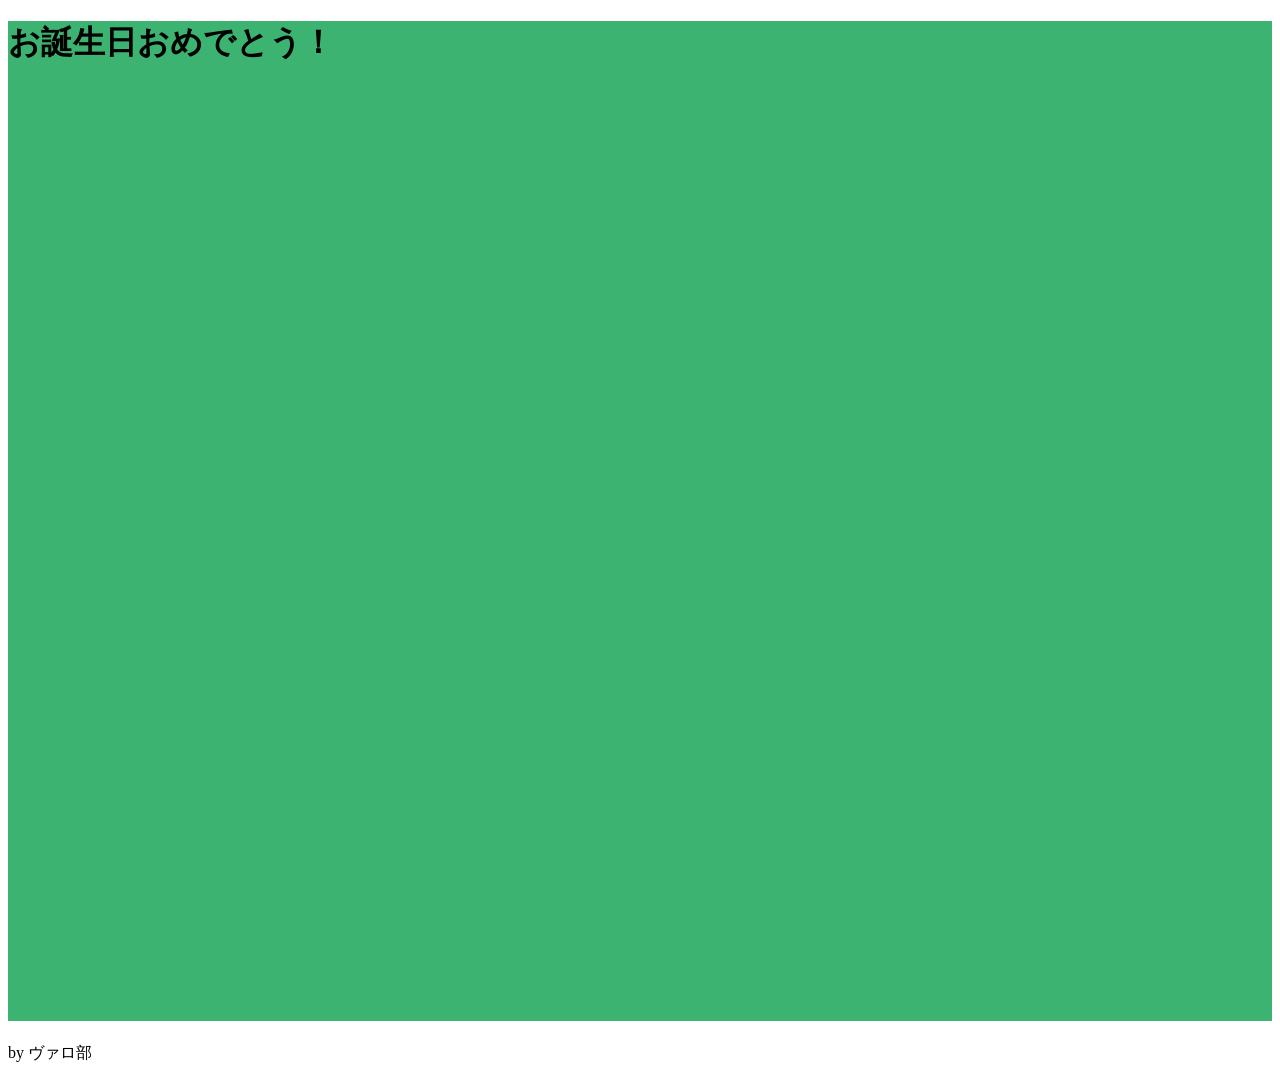
==== index.html @ 9d0c2ab2 "Update index.html" ====
<!DOCTYPE html>
<html lang="ja">
<head>
<meta charset="UTF-8">
<title>happy birthday</title>
</head>

<body>

  <div class="main">
    <h1>お誕生日おめでとう！</h1>
    <p>by ヴァロ部</p>
  </div>



  
</body>
</html>
<style>
  h1{
    background:#3cb371;
    height:1000px;
    position:center;
  }
  
</style>
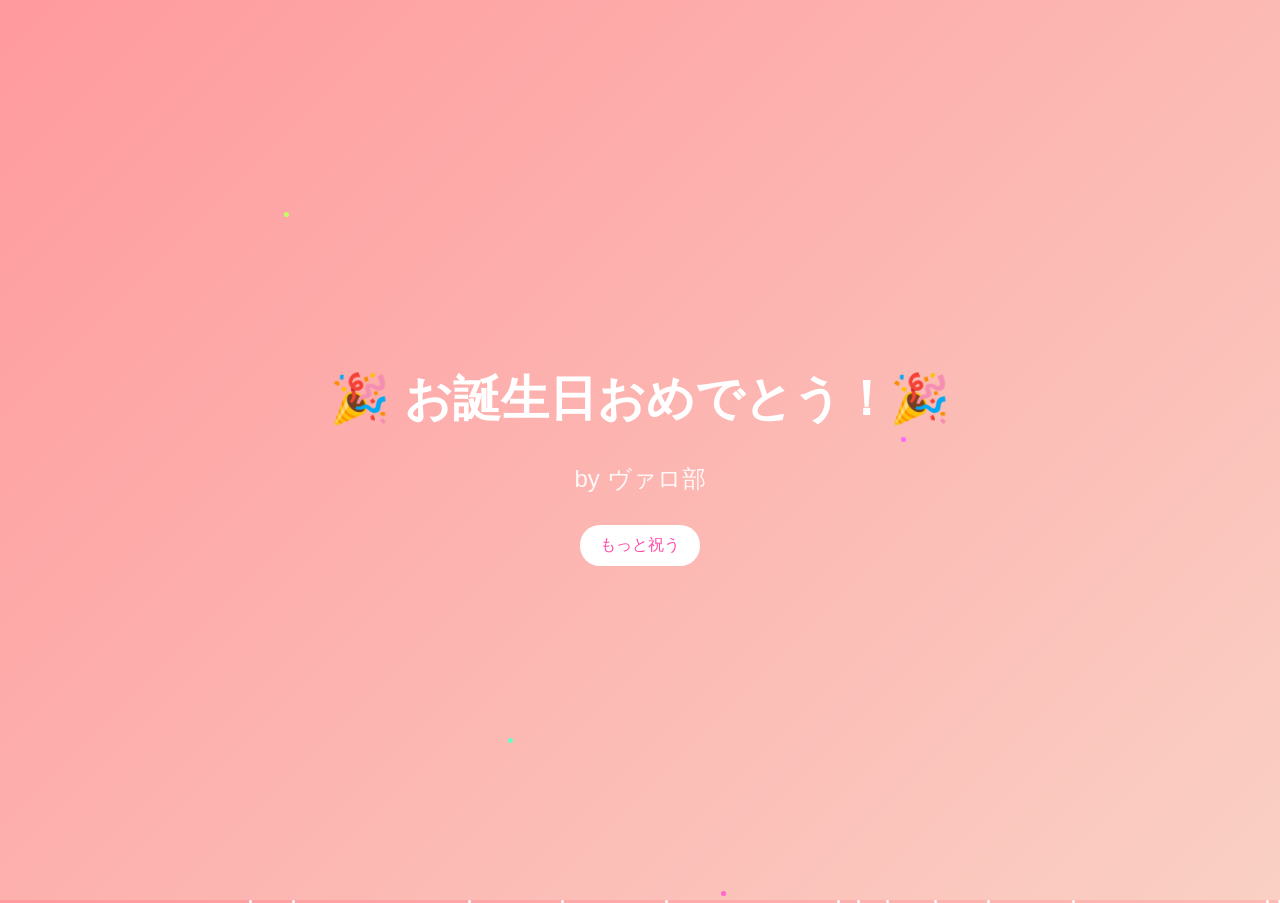
==== commit f353327c: "Update index.html" ====
--- a/index.html
+++ b/index.html
@@ -2,26 +2,148 @@
 <html lang="ja">
 <head>
 <meta charset="UTF-8">
-<title>happy birthday</title>
+<title>Happy Birthday</title>
+<style>
+    body {
+        margin: 0;
+        height: 100vh;
+        overflow: hidden;
+        font-family: 'Segoe UI', sans-serif;
+        background: linear-gradient(135deg, #ff9a9e, #fad0c4);
+        display: flex;
+        justify-content: center;
+        align-items: center;
+        color: white;
+        text-align: center;
+    }
+
+    h1 {
+        font-size: 3em;
+        animation: glow 2s ease-in-out infinite alternate;
+    }
+
+    @keyframes glow {
+        from {
+            text-shadow: 0 0 10px #fff, 0 0 20px #ff4da6;
+        }
+        to {
+            text-shadow: 0 0 20px #fff, 0 0 40px #ff1a75;
+        }
+    }
+
+    .container {
+        z-index: 2;
+    }
+
+    .subtitle {
+        margin-top: 20px;
+        font-size: 1.5em;
+        opacity: 0.9;
+    }
+
+    /* 花火風エフェクト */
+    .firework {
+        position: absolute;
+        width: 5px;
+        height: 5px;
+        background: white;
+        border-radius: 50%;
+        animation: explode 1.5s ease-out infinite;
+    }
+
+    @keyframes explode {
+        0% {
+            transform: scale(0);
+            opacity: 1;
+        }
+        100% {
+            transform: scale(15);
+            opacity: 0;
+        }
+    }
+
+    /* キラキラ */
+    .sparkle {
+        position: absolute;
+        width: 3px;
+        height: 3px;
+        background: white;
+        border-radius: 50%;
+        animation: sparkle 3s linear infinite;
+    }
+
+    @keyframes sparkle {
+        from {
+            transform: translateY(0);
+            opacity: 1;
+        }
+        to {
+            transform: translateY(-100vh);
+            opacity: 0;
+        }
+    }
+
+    button {
+        margin-top: 30px;
+        padding: 10px 20px;
+        font-size: 1em;
+        border: none;
+        border-radius: 20px;
+        background: white;
+        color: #ff4da6;
+        cursor: pointer;
+        transition: 0.3s;
+    }
+
+    button:hover {
+        background: #ff4da6;
+        color: white;
+    }
+</style>
 </head>
 
 <body>
 
-  <div class="main">
-    <h1>お誕生日おめでとう！</h1>
-    <p>by ヴァロ部</p>
-  </div>
+<div class="container">
+    <h1>🎉 お誕生日おめでとう！🎉</h1>
+    <div class="subtitle">by ヴァロ部</div>
+    <button onclick="moreFireworks()">もっと祝う</button>
+</div>
 
+<script>
+    // 花火生成
+    function createFirework() {
+        const fw = document.createElement("div");
+        fw.className = "firework";
+        fw.style.left = Math.random() * window.innerWidth + "px";
+        fw.style.top = Math.random() * window.innerHeight + "px";
+        fw.style.background = `hsl(${Math.random()*360},100%,70%)`;
+        document.body.appendChild(fw);
 
+        setTimeout(() => fw.remove(), 1500);
+    }
 
-  
+    setInterval(createFirework, 300);
+
+    function moreFireworks() {
+        for (let i = 0; i < 20; i++) {
+            setTimeout(createFirework, i * 50);
+        }
+    }
+
+    // キラキラ生成
+    function createSparkle() {
+        const sp = document.createElement("div");
+        sp.className = "sparkle";
+        sp.style.left = Math.random() * window.innerWidth + "px";
+        sp.style.top = window.innerHeight + "px";
+        document.body.appendChild(sp);
+
+        setTimeout(() => sp.remove(), 3000);
+    }
+
+    setInterval(createSparkle, 100);
+</script>
+
 </body>
 </html>
-<style>
-  h1{
-    background:#3cb371;
-    height:1000px;
-    position:center;
-  }
-  
-</style>
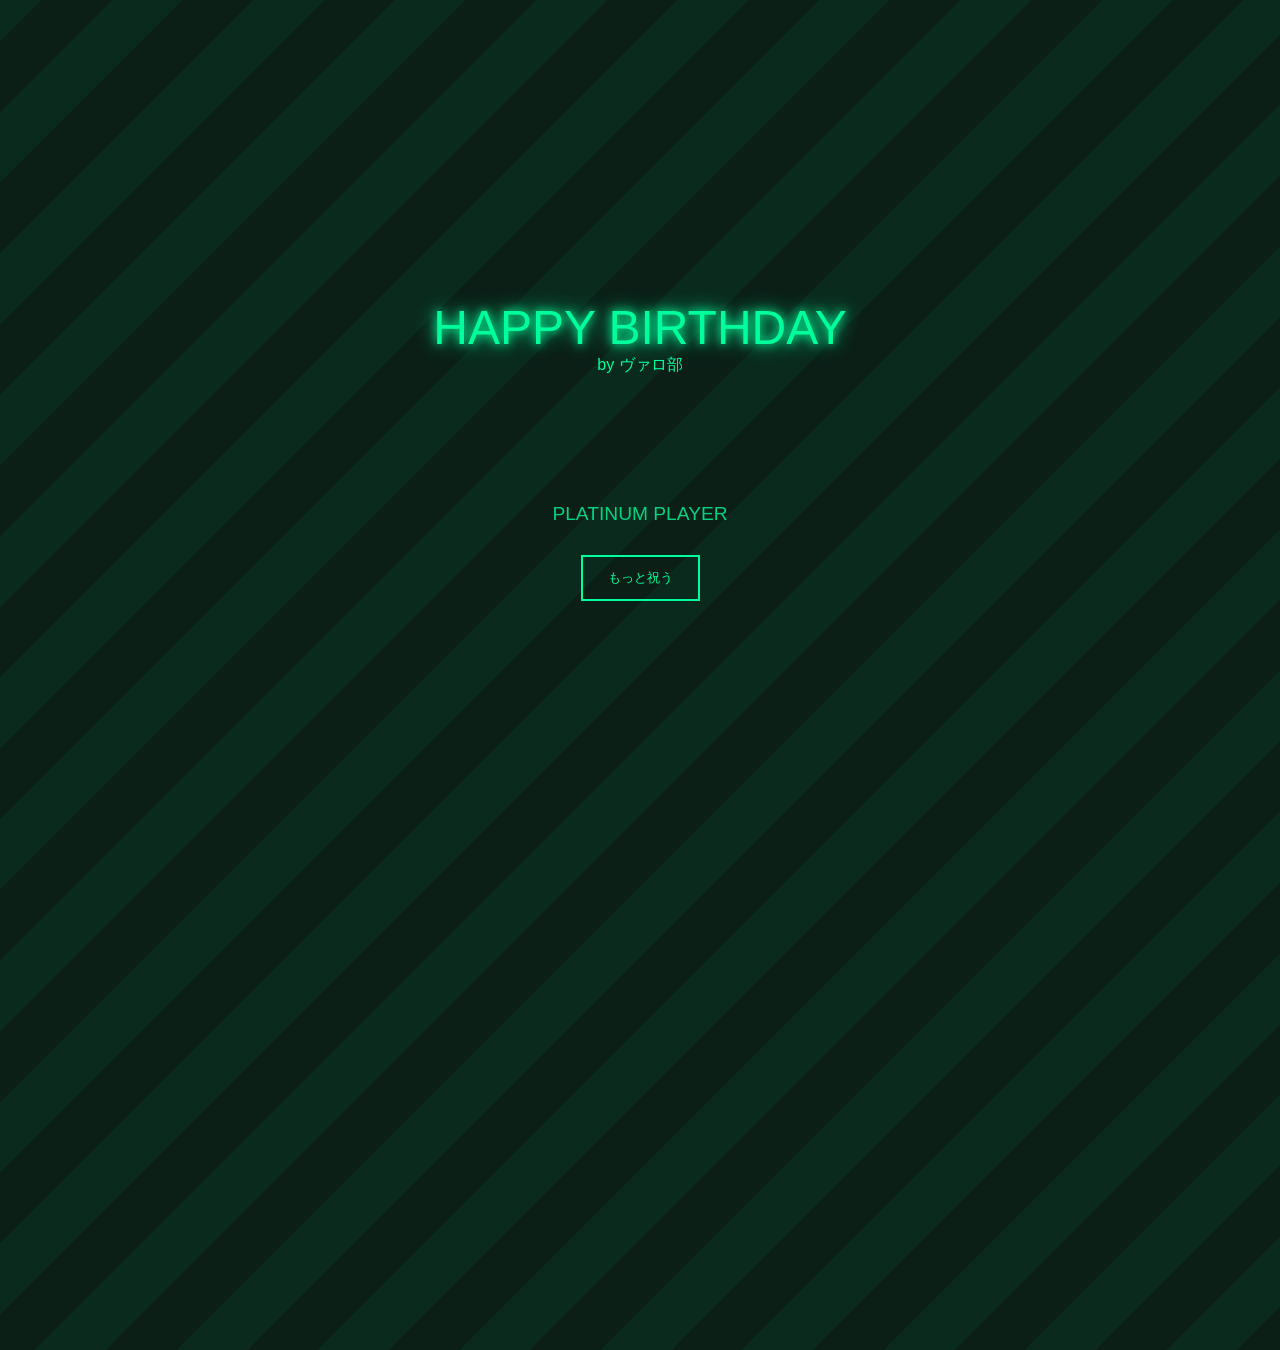
==== commit 3eb39bd3: "Update index.html" ====
--- a/index.html
+++ b/index.html
@@ -3,146 +3,176 @@
 <head>
 <meta charset="UTF-8">
 <title>Happy Birthday</title>
+
 <style>
-    body {
-        margin: 0;
-        height: 100vh;
-        overflow: hidden;
-        font-family: 'Segoe UI', sans-serif;
-        background: linear-gradient(135deg, #ff9a9e, #fad0c4);
-        display: flex;
-        justify-content: center;
-        align-items: center;
-        color: white;
-        text-align: center;
+body {
+    margin: 0;
+    height: 100vh;
+    background: #0b1f17;
+    color: #00ff9c;
+    font-family: 'Arial Black', sans-serif;
+    display: flex;
+    justify-content: center;
+    align-items: center;
+    overflow: hidden;
+}
+
+/* ネオン背景 */
+body::before {
+    content: "";
+    position: absolute;
+    width: 200%;
+    height: 200%;
+    background: repeating-linear-gradient(
+        135deg,
+        transparent,
+        transparent 50px,
+        rgba(0,255,156,0.05) 50px,
+        rgba(0,255,156,0.05) 100px
+    );
+    animation: bgmove 12s linear infinite;
+}
+
+@keyframes bgmove {
+    from { transform: translate(0,0); }
+    to { transform: translate(-200px,-200px); }
+}
+
+.container {
+    text-align: center;
+    z-index: 2;
+}
+
+/* メイン */
+.title {
+    font-size: 3em;
+    text-shadow: 0 0 10px #00ff9c, 0 0 20px #00ff9c;
+}
+
+/* ACE風 */
+.rank-text {
+    font-size: 5em;
+    margin-top: 20px;
+    opacity: 0;
+    transform: scale(0.5);
+    transition: 0.3s;
+}
+
+/* 表示時 */
+.show {
+    opacity: 1;
+    transform: scale(1);
+}
+
+/* CLUTCH色変化 */
+.clutch {
+    color: #00e1ff;
+    text-shadow: 0 0 15px #00e1ff;
+}
+
+/* ボタン */
+button {
+    margin-top: 30px;
+    padding: 12px 25px;
+    border: 2px solid #00ff9c;
+    background: transparent;
+    color: #00ff9c;
+    cursor: pointer;
+}
+
+button:hover {
+    background: #00ff9c;
+    color: #0b1f17;
+}
+
+/* パーティクル */
+.particle {
+    position: absolute;
+    width: 5px;
+    height: 5px;
+    background: #00ff9c;
+    border-radius: 50%;
+    animation: explode 1s forwards;
+}
+
+@keyframes explode {
+    to {
+        transform: translate(var(--x), var(--y));
+        opacity: 0;
     }
+}
 
-    h1 {
-        font-size: 3em;
-        animation: glow 2s ease-in-out infinite alternate;
-    }
-
-    @keyframes glow {
-        from {
-            text-shadow: 0 0 10px #fff, 0 0 20px #ff4da6;
-        }
-        to {
-            text-shadow: 0 0 20px #fff, 0 0 40px #ff1a75;
-        }
-    }
-
-    .container {
-        z-index: 2;
-    }
-
-    .subtitle {
-        margin-top: 20px;
-        font-size: 1.5em;
-        opacity: 0.9;
-    }
-
-    /* 花火風エフェクト */
-    .firework {
-        position: absolute;
-        width: 5px;
-        height: 5px;
-        background: white;
-        border-radius: 50%;
-        animation: explode 1.5s ease-out infinite;
-    }
-
-    @keyframes explode {
-        0% {
-            transform: scale(0);
-            opacity: 1;
-        }
-        100% {
-            transform: scale(15);
-            opacity: 0;
-        }
-    }
-
-    /* キラキラ */
-    .sparkle {
-        position: absolute;
-        width: 3px;
-        height: 3px;
-        background: white;
-        border-radius: 50%;
-        animation: sparkle 3s linear infinite;
-    }
-
-    @keyframes sparkle {
-        from {
-            transform: translateY(0);
-            opacity: 1;
-        }
-        to {
-            transform: translateY(-100vh);
-            opacity: 0;
-        }
-    }
-
-    button {
-        margin-top: 30px;
-        padding: 10px 20px;
-        font-size: 1em;
-        border: none;
-        border-radius: 20px;
-        background: white;
-        color: #ff4da6;
-        cursor: pointer;
-        transition: 0.3s;
-    }
-
-    button:hover {
-        background: #ff4da6;
-        color: white;
-    }
+/* ランク表示 */
+.rank {
+    margin-top: 15px;
+    font-size: 1.2em;
+    opacity: 0.8;
+}
 </style>
 </head>
 
 <body>
 
 <div class="container">
-    <h1>🎉 お誕生日おめでとう！🎉</h1>
-    <div class="subtitle">by ヴァロ部</div>
-    <button onclick="moreFireworks()">もっと祝う</button>
+    <div class="title">HAPPY BIRTHDAY</div>
+    <div>by ヴァロ部</div>
+
+    <div id="effect" class="rank-text">ACE</div>
+
+    <div class="rank">PLATINUM PLAYER</div>
+
+    <button onclick="triggerEffect()">もっと祝う</button>
 </div>
 
 <script>
-    // 花火生成
-    function createFirework() {
-        const fw = document.createElement("div");
-        fw.className = "firework";
-        fw.style.left = Math.random() * window.innerWidth + "px";
-        fw.style.top = Math.random() * window.innerHeight + "px";
-        fw.style.background = `hsl(${Math.random()*360},100%,70%)`;
-        document.body.appendChild(fw);
+let toggle = true;
 
-        setTimeout(() => fw.remove(), 1500);
+function triggerEffect() {
+    const effect = document.getElementById("effect");
+
+    // ACE ⇄ CLUTCH切り替え
+    if (toggle) {
+        effect.textContent = "ACE";
+        effect.classList.remove("clutch");
+    } else {
+        effect.textContent = "CLUTCH";
+        effect.classList.add("clutch");
     }
 
-    setInterval(createFirework, 300);
+    effect.classList.add("show");
 
-    function moreFireworks() {
-        for (let i = 0; i < 20; i++) {
-            setTimeout(createFirework, i * 50);
-        }
+    setTimeout(() => {
+        effect.classList.remove("show");
+    }, 1000);
+
+    toggle = !toggle;
+
+    burst();
+}
+
+// 爆発演出（撃ち合い強者感）
+function burst() {
+    const centerX = window.innerWidth / 2;
+    const centerY = window.innerHeight / 2;
+
+    for (let i = 0; i < 80; i++) {
+        const p = document.createElement("div");
+        p.className = "particle";
+
+        const angle = Math.random() * 2 * Math.PI;
+        const distance = Math.random() * 200;
+
+        p.style.left = centerX + "px";
+        p.style.top = centerY + "px";
+
+        p.style.setProperty("--x", Math.cos(angle) * distance + "px");
+        p.style.setProperty("--y", Math.sin(angle) * distance + "px");
+
+        document.body.appendChild(p);
+
+        setTimeout(() => p.remove(), 1000);
     }
-
-    // キラキラ生成
-    function createSparkle() {
-        const sp = document.createElement("div");
-        sp.className = "sparkle";
-        sp.style.left = Math.random() * window.innerWidth + "px";
-        sp.style.top = window.innerHeight + "px";
-        document.body.appendChild(sp);
-
-        setTimeout(() => sp.remove(), 3000);
-    }
-
-    setInterval(createSparkle, 100);
+}
 </script>
 
 </body>
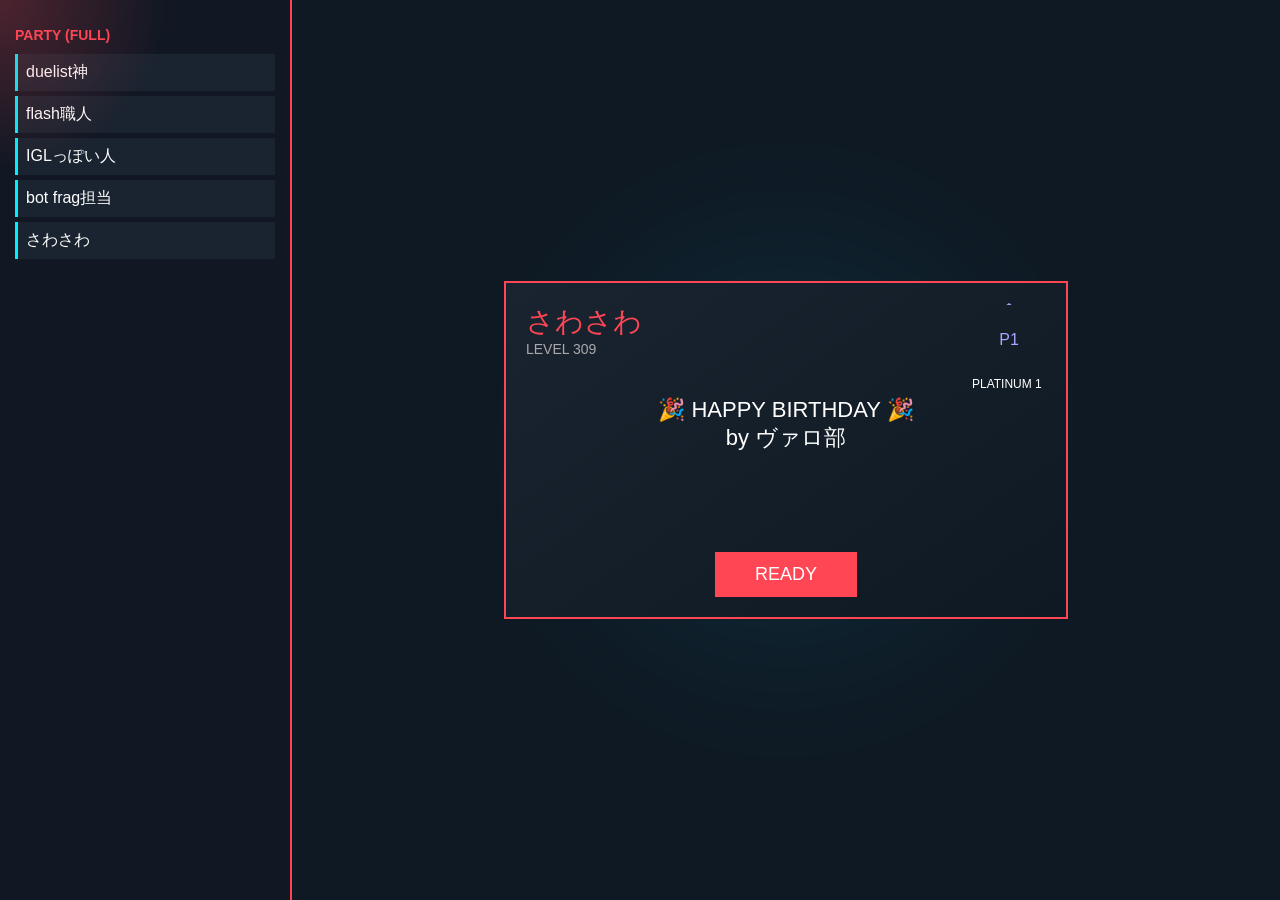
==== commit e6075dea: "Update index.html" ====
--- a/index.html
+++ b/index.html
@@ -7,171 +7,218 @@
 <style>
 body {
     margin: 0;
+    background: #0f1923;
+    color: white;
+    font-family: Arial, sans-serif;
+    overflow: hidden;
+}
+
+/* マウスライト */
+.light {
+    position: fixed;
+    width: 400px;
+    height: 400px;
+    pointer-events: none;
+    background: radial-gradient(circle, rgba(255,70,85,0.25), transparent 60%);
+    transform: translate(-50%, -50%);
+}
+
+/* レイアウト */
+.wrapper {
+    display: flex;
     height: 100vh;
-    background: #0b1f17;
-    color: #00ff9c;
-    font-family: 'Arial Black', sans-serif;
+}
+
+/* フレンド欄 */
+.sidebar {
+    width: 260px;
+    background: #111823;
+    border-right: 2px solid #ff4655;
+    padding: 15px;
+}
+
+.sidebar h2 {
+    color: #ff4655;
+    font-size: 14px;
+}
+
+.friend {
+    padding: 8px;
+    margin: 5px 0;
+    background: #1a2430;
+    border-left: 3px solid #00f0ff;
+}
+
+/* メイン */
+.main {
+    flex: 1;
+    position: relative;
     display: flex;
     justify-content: center;
     align-items: center;
-    overflow: hidden;
-}
-
-/* ネオン背景 */
-body::before {
-    content: "";
+}
+
+/* 背景シルエット */
+.agent-bg {
     position: absolute;
-    width: 200%;
-    height: 200%;
-    background: repeating-linear-gradient(
-        135deg,
-        transparent,
-        transparent 50px,
-        rgba(0,255,156,0.05) 50px,
-        rgba(0,255,156,0.05) 100px
-    );
-    animation: bgmove 12s linear infinite;
-}
-
-@keyframes bgmove {
-    from { transform: translate(0,0); }
-    to { transform: translate(-200px,-200px); }
-}
-
-.container {
+    width: 500px;
+    height: 700px;
+    background: radial-gradient(circle at center, rgba(0,200,255,0.2), transparent 70%);
+    filter: blur(40px);
+    opacity: 0.6;
+}
+
+/* カード */
+.card {
+    width: 520px;
+    background: linear-gradient(145deg, #1a2430, #0f1923);
+    border: 2px solid #ff4655;
+    padding: 20px;
+    position: relative;
+    z-index: 2;
+}
+
+/* 名前 */
+.name {
+    font-size: 28px;
+    color: #ff4655;
+}
+
+/* レベル */
+.level {
+    font-size: 14px;
+    color: #aaa;
+}
+
+/* ランク */
+.rank {
+    position: absolute;
+    top: 20px;
+    right: 20px;
+}
+
+.rank-badge {
+    width: 70px;
+    height: 70px;
+    border: 2px solid #a6a6ff;
+    clip-path: polygon(50% 0%, 90% 30%, 75% 90%, 25% 90%, 10% 30%);
+    display: flex;
+    align-items: center;
+    justify-content: center;
+    color: #a6a6ff;
+}
+
+/* メッセージ */
+.message {
+    margin-top: 40px;
     text-align: center;
-    z-index: 2;
-}
-
-/* メイン */
-.title {
-    font-size: 3em;
-    text-shadow: 0 0 10px #00ff9c, 0 0 20px #00ff9c;
-}
-
-/* ACE風 */
-.rank-text {
-    font-size: 5em;
-    margin-top: 20px;
+    font-size: 22px;
+}
+
+/* READYボタン */
+.ready {
+    margin-top: 30px;
+    text-align: center;
+}
+
+.ready button {
+    padding: 12px 40px;
+    font-size: 18px;
+    border: none;
+    background: #ff4655;
+    color: white;
+    cursor: pointer;
+}
+
+.ready button:hover {
+    background: #ff6b77;
+}
+
+/* ACE表示 */
+.effect {
+    text-align: center;
+    font-size: 60px;
+    color: #ff4655;
     opacity: 0;
-    transform: scale(0.5);
-    transition: 0.3s;
-}
-
-/* 表示時 */
+}
+
 .show {
-    opacity: 1;
-    transform: scale(1);
-}
-
-/* CLUTCH色変化 */
-.clutch {
-    color: #00e1ff;
-    text-shadow: 0 0 15px #00e1ff;
-}
-
-/* ボタン */
-button {
-    margin-top: 30px;
-    padding: 12px 25px;
-    border: 2px solid #00ff9c;
-    background: transparent;
-    color: #00ff9c;
-    cursor: pointer;
-}
-
-button:hover {
-    background: #00ff9c;
-    color: #0b1f17;
-}
-
-/* パーティクル */
-.particle {
-    position: absolute;
-    width: 5px;
-    height: 5px;
-    background: #00ff9c;
-    border-radius: 50%;
-    animation: explode 1s forwards;
-}
-
-@keyframes explode {
-    to {
-        transform: translate(var(--x), var(--y));
-        opacity: 0;
-    }
-}
-
-/* ランク表示 */
-.rank {
-    margin-top: 15px;
-    font-size: 1.2em;
-    opacity: 0.8;
+    animation: pop 1s;
+}
+
+@keyframes pop {
+    0% { transform: scale(0.5); opacity: 0; }
+    50% { transform: scale(1.2); opacity: 1; }
+    100% { opacity: 0; }
 }
 </style>
 </head>
 
 <body>
 
-<div class="container">
-    <div class="title">HAPPY BIRTHDAY</div>
-    <div>by ヴァロ部</div>
-
-    <div id="effect" class="rank-text">ACE</div>
-
-    <div class="rank">PLATINUM PLAYER</div>
-
-    <button onclick="triggerEffect()">もっと祝う</button>
+<div class="light" id="light"></div>
+
+<div class="wrapper">
+
+    <!-- フレンド -->
+    <div class="sidebar">
+        <h2>PARTY (FULL)</h2>
+        <div class="friend">duelist神</div>
+        <div class="friend">flash職人</div>
+        <div class="friend">IGLっぽい人</div>
+        <div class="friend">bot frag担当</div>
+        <div class="friend">さわさわ</div>
+    </div>
+
+    <!-- メイン -->
+    <div class="main">
+
+        <div class="agent-bg"></div>
+
+        <div class="card">
+            <div class="name">さわさわ</div>
+            <div class="level">LEVEL 309</div>
+
+            <div class="rank">
+                <div class="rank-badge">P1</div>
+                <div style="font-size:12px;">PLATINUM 1</div>
+            </div>
+
+            <div class="message">
+                🎉 HAPPY BIRTHDAY 🎉<br>
+                by ヴァロ部
+            </div>
+
+            <div id="effect" class="effect">ACE</div>
+
+            <div class="ready">
+                <button onclick="play()">READY</button>
+            </div>
+        </div>
+
+    </div>
 </div>
 
 <script>
+// マウスライト
+const light = document.getElementById("light");
+document.addEventListener("mousemove", e => {
+    light.style.left = e.clientX + "px";
+    light.style.top = e.clientY + "px";
+});
+
+// ACE / CLUTCH
 let toggle = true;
-
-function triggerEffect() {
-    const effect = document.getElementById("effect");
-
-    // ACE ⇄ CLUTCH切り替え
-    if (toggle) {
-        effect.textContent = "ACE";
-        effect.classList.remove("clutch");
-    } else {
-        effect.textContent = "CLUTCH";
-        effect.classList.add("clutch");
-    }
-
-    effect.classList.add("show");
-
-    setTimeout(() => {
-        effect.classList.remove("show");
-    }, 1000);
+function play() {
+    const e = document.getElementById("effect");
+
+    e.textContent = toggle ? "ACE" : "CLUTCH";
+
+    e.classList.remove("show");
+    void e.offsetWidth;
+    e.classList.add("show");
 
     toggle = !toggle;
-
-    burst();
-}
-
-// 爆発演出（撃ち合い強者感）
-function burst() {
-    const centerX = window.innerWidth / 2;
-    const centerY = window.innerHeight / 2;
-
-    for (let i = 0; i < 80; i++) {
-        const p = document.createElement("div");
-        p.className = "particle";
-
-        const angle = Math.random() * 2 * Math.PI;
-        const distance = Math.random() * 200;
-
-        p.style.left = centerX + "px";
-        p.style.top = centerY + "px";
-
-        p.style.setProperty("--x", Math.cos(angle) * distance + "px");
-        p.style.setProperty("--y", Math.sin(angle) * distance + "px");
-
-        document.body.appendChild(p);
-
-        setTimeout(() => p.remove(), 1000);
-    }
 }
 </script>
 
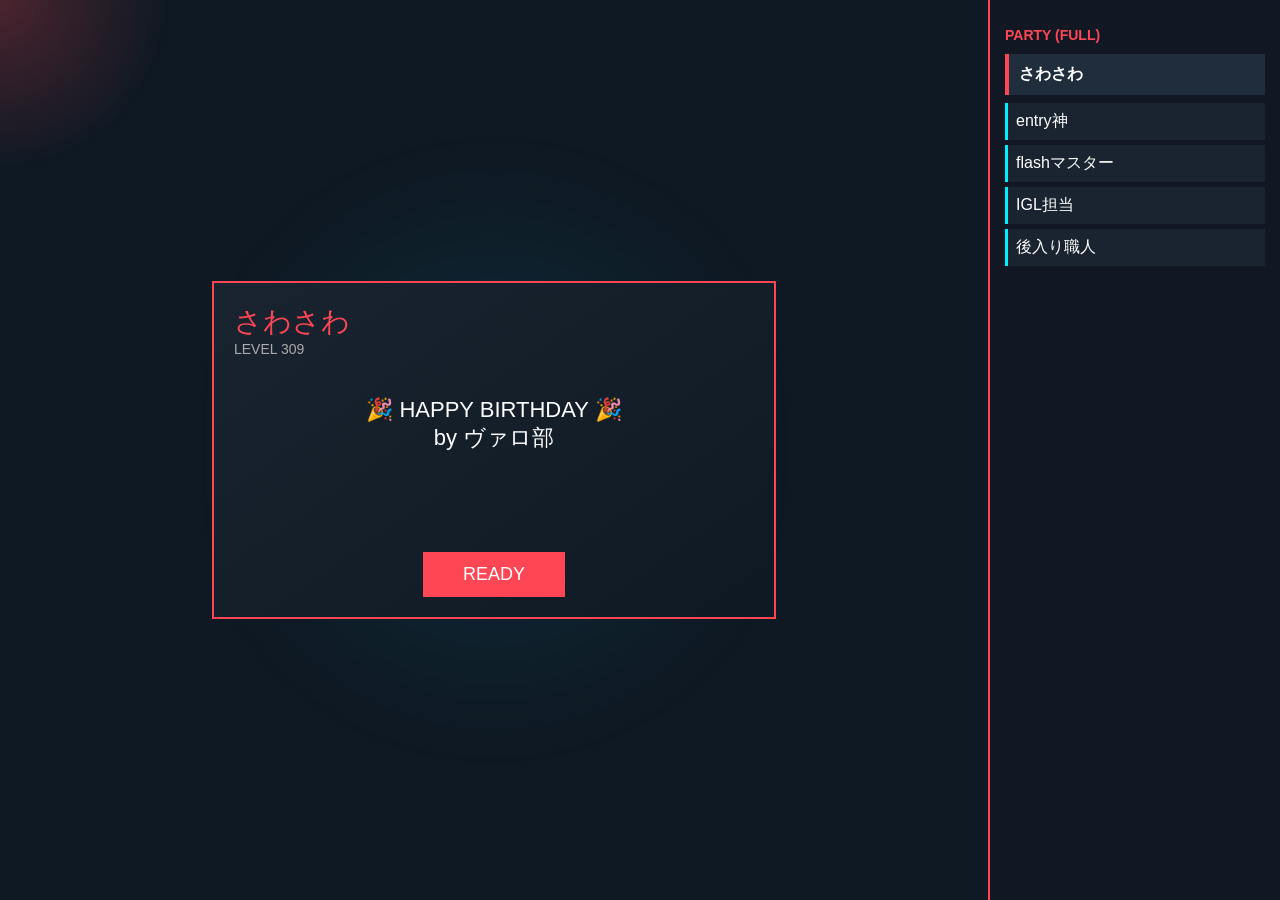
==== commit 42b5e90c: "Update index.html" ====
--- a/index.html
+++ b/index.html
@@ -29,26 +29,6 @@
     height: 100vh;
 }
 
-/* フレンド欄 */
-.sidebar {
-    width: 260px;
-    background: #111823;
-    border-right: 2px solid #ff4655;
-    padding: 15px;
-}
-
-.sidebar h2 {
-    color: #ff4655;
-    font-size: 14px;
-}
-
-.friend {
-    padding: 8px;
-    margin: 5px 0;
-    background: #1a2430;
-    border-left: 3px solid #00f0ff;
-}
-
 /* メイン */
 .main {
     flex: 1;
@@ -58,7 +38,37 @@
     align-items: center;
 }
 
-/* 背景シルエット */
+/* フレンド欄（右） */
+.sidebar {
+    width: 260px;
+    background: #111823;
+    border-left: 2px solid #ff4655;
+    padding: 15px;
+}
+
+.sidebar h2 {
+    color: #ff4655;
+    font-size: 14px;
+}
+
+/* 自分（強調） */
+.me {
+    padding: 10px;
+    margin: 8px 0;
+    background: #1f2d3d;
+    border-left: 4px solid #ff4655;
+    font-weight: bold;
+}
+
+/* フレンド */
+.friend {
+    padding: 8px;
+    margin: 5px 0;
+    background: #1a2430;
+    border-left: 3px solid #00f0ff;
+}
+
+/* エージェント背景 */
 .agent-bg {
     position: absolute;
     width: 500px;
@@ -90,24 +100,6 @@
     color: #aaa;
 }
 
-/* ランク */
-.rank {
-    position: absolute;
-    top: 20px;
-    right: 20px;
-}
-
-.rank-badge {
-    width: 70px;
-    height: 70px;
-    border: 2px solid #a6a6ff;
-    clip-path: polygon(50% 0%, 90% 30%, 75% 90%, 25% 90%, 10% 30%);
-    display: flex;
-    align-items: center;
-    justify-content: center;
-    color: #a6a6ff;
-}
-
 /* メッセージ */
 .message {
     margin-top: 40px;
@@ -115,7 +107,7 @@
     font-size: 22px;
 }
 
-/* READYボタン */
+/* ボタン */
 .ready {
     margin-top: 30px;
     text-align: center;
@@ -134,7 +126,7 @@
     background: #ff6b77;
 }
 
-/* ACE表示 */
+/* ACE */
 .effect {
     text-align: center;
     font-size: 60px;
@@ -160,16 +152,6 @@
 
 <div class="wrapper">
 
-    <!-- フレンド -->
-    <div class="sidebar">
-        <h2>PARTY (FULL)</h2>
-        <div class="friend">duelist神</div>
-        <div class="friend">flash職人</div>
-        <div class="friend">IGLっぽい人</div>
-        <div class="friend">bot frag担当</div>
-        <div class="friend">さわさわ</div>
-    </div>
-
     <!-- メイン -->
     <div class="main">
 
@@ -178,11 +160,6 @@
         <div class="card">
             <div class="name">さわさわ</div>
             <div class="level">LEVEL 309</div>
-
-            <div class="rank">
-                <div class="rank-badge">P1</div>
-                <div style="font-size:12px;">PLATINUM 1</div>
-            </div>
 
             <div class="message">
                 🎉 HAPPY BIRTHDAY 🎉<br>
@@ -197,6 +174,19 @@
         </div>
 
     </div>
+
+    <!-- フレンド欄（右） -->
+    <div class="sidebar">
+        <h2>PARTY (FULL)</h2>
+
+        <div class="me">さわさわ</div>
+
+        <div class="friend">entry神</div>
+        <div class="friend">flashマスター</div>
+        <div class="friend">IGL担当</div>
+        <div class="friend">後入り職人</div>
+    </div>
+
 </div>
 
 <script>
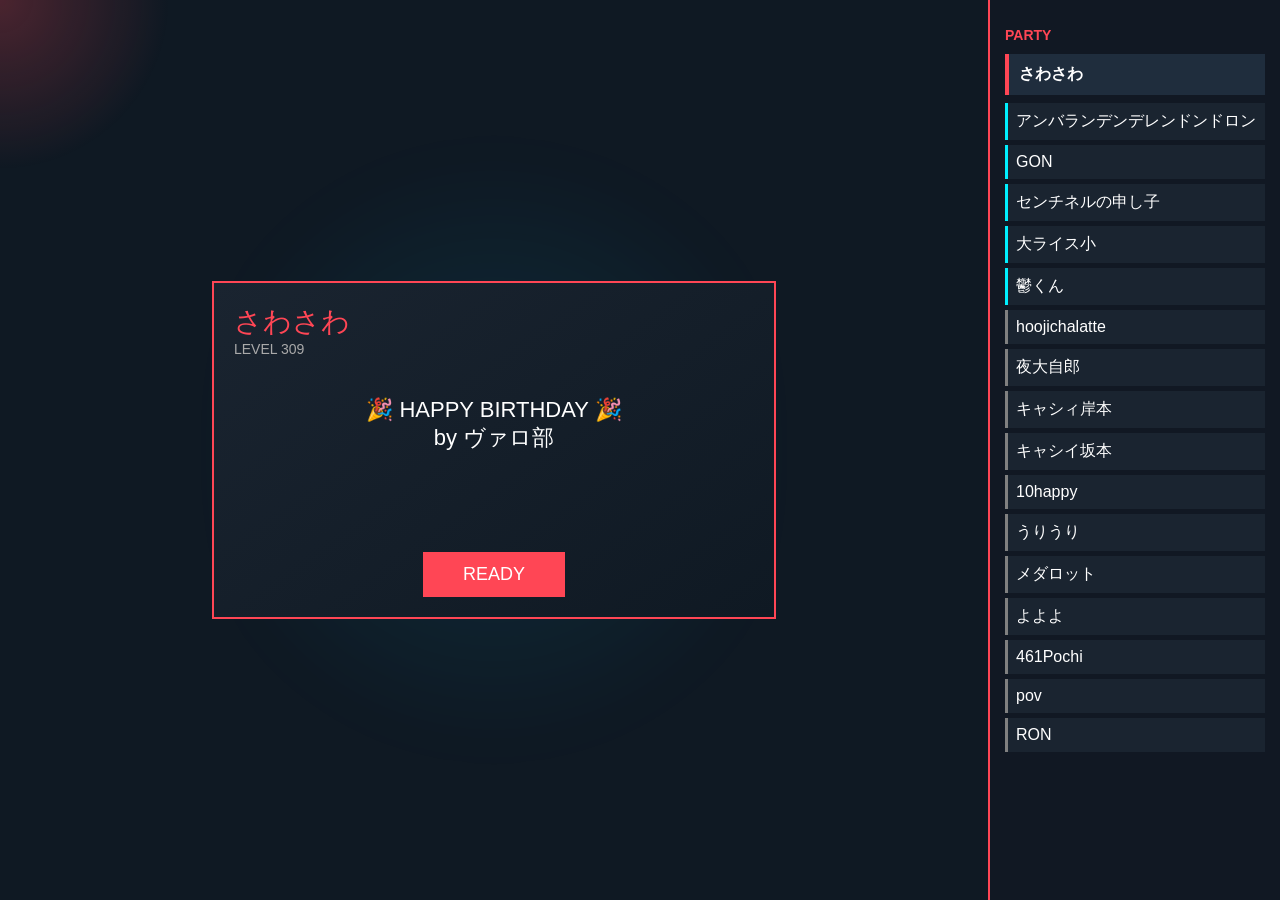
==== commit 67db0e68: "Update index.html" ====
--- a/index.html
+++ b/index.html
@@ -67,6 +67,13 @@
     background: #1a2430;
     border-left: 3px solid #00f0ff;
 }
+    /* オフラインのフレンド */
+.offline-friend {
+    padding: 8px;
+    margin: 5px 0;
+    background: #1a2430;
+    border-left: 3px solid #808080;
+}
 
 /* エージェント背景 */
 .agent-bg {
@@ -177,14 +184,26 @@
 
     <!-- フレンド欄（右） -->
     <div class="sidebar">
-        <h2>PARTY (FULL)</h2>
+        <h2>PARTY</h2>
 
         <div class="me">さわさわ</div>
 
-        <div class="friend">entry神</div>
-        <div class="friend">flashマスター</div>
-        <div class="friend">IGL担当</div>
-        <div class="friend">後入り職人</div>
+        <div class="friend">アンバランデンデレンドンドロン</div>
+        <div class="friend">GON</div>
+        <div class="friend">センチネルの申し子</div>
+        <div class="friend">大ライス小</div>
+        <div class="friend">鬱くん</div>
+        <div class="offline-friend">hoojichalatte</div>
+        <div class="offline-friend">夜大自郎</div>
+        <div class="offline-friend">キャシィ岸本</div>
+        <div class="offline-friend">キャシイ坂本</div>
+        <div class="offline-friend">10happy</div>
+        <div class="offline-friend">うりうり</div>
+        <div class="offline-friend">メダロット</div>
+        <div class="offline-friend">よよよ</div>
+        <div class="offline-friend">461Pochi</div>
+        <div class="offline-friend">pov</div>
+        <div class="offline-friend">RON</div>
     </div>
 
 </div>
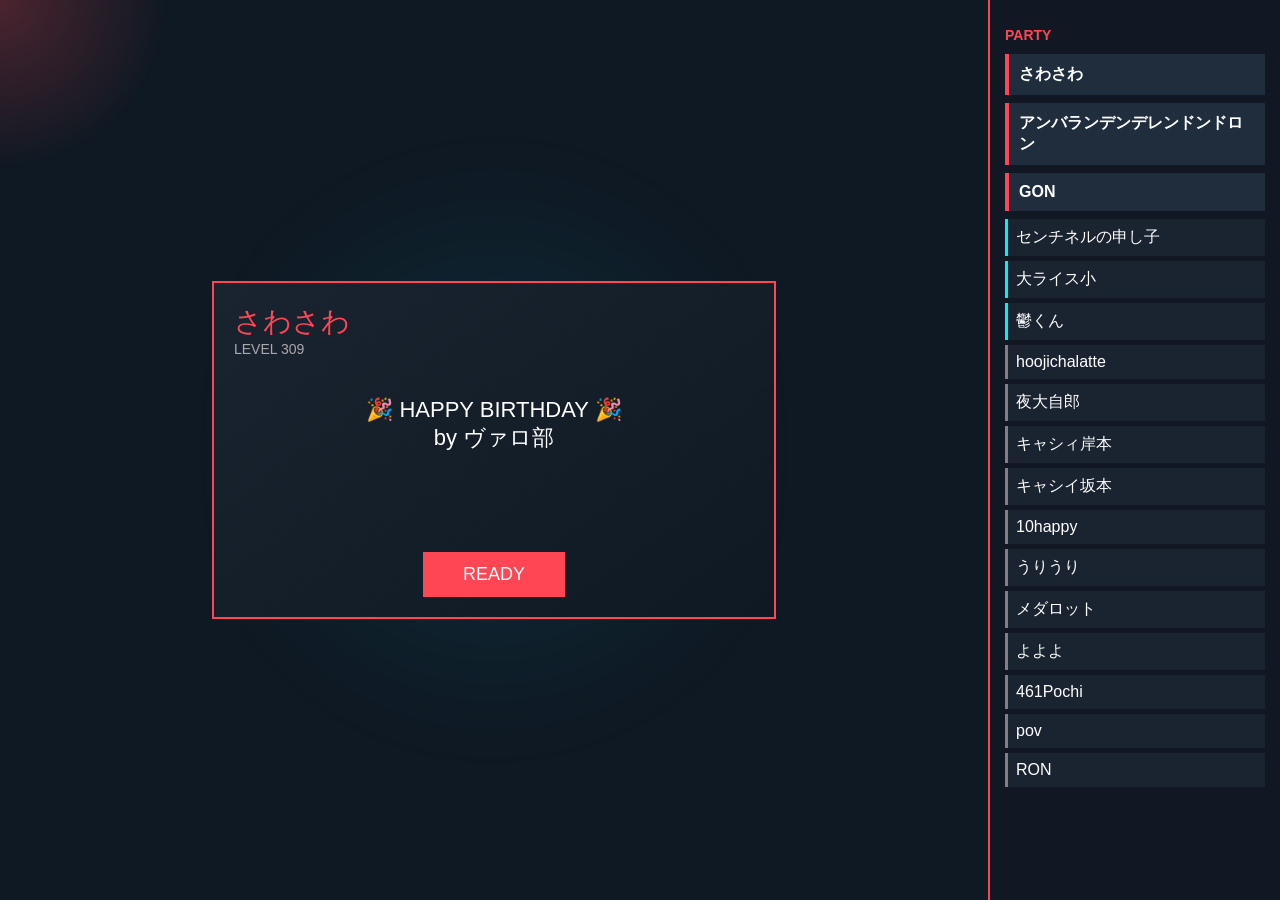
==== commit 7e474432: "Update index.html" ====
--- a/index.html
+++ b/index.html
@@ -188,8 +188,8 @@
 
         <div class="me">さわさわ</div>
 
-        <div class="friend">アンバランデンデレンドンドロン</div>
-        <div class="friend">GON</div>
+        <div class="me">アンバランデンデレンドンドロン</div>
+        <div class="me">GON</div>
         <div class="friend">センチネルの申し子</div>
         <div class="friend">大ライス小</div>
         <div class="friend">鬱くん</div>
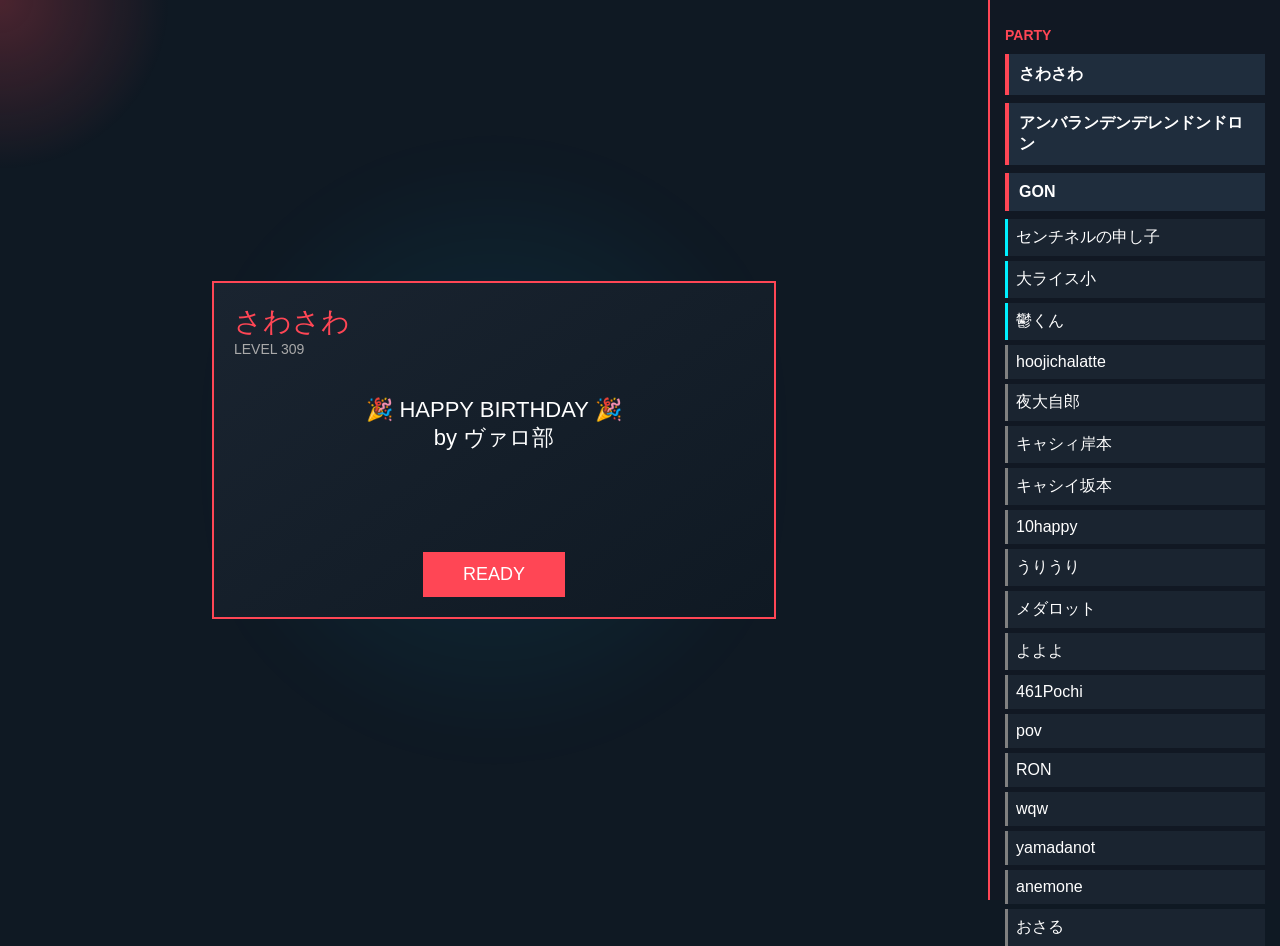
==== commit 980637c9: "Update index.html" ====
--- a/index.html
+++ b/index.html
@@ -204,6 +204,10 @@
         <div class="offline-friend">461Pochi</div>
         <div class="offline-friend">pov</div>
         <div class="offline-friend">RON</div>
+        <div class="offline-friend">wqw</div>
+        <div class="offline-friend">yamadanot</div>
+        <div class="offline-friend">anemone</div>
+        <div class="offline-friend">おさる</div>
     </div>
 
 </div>
